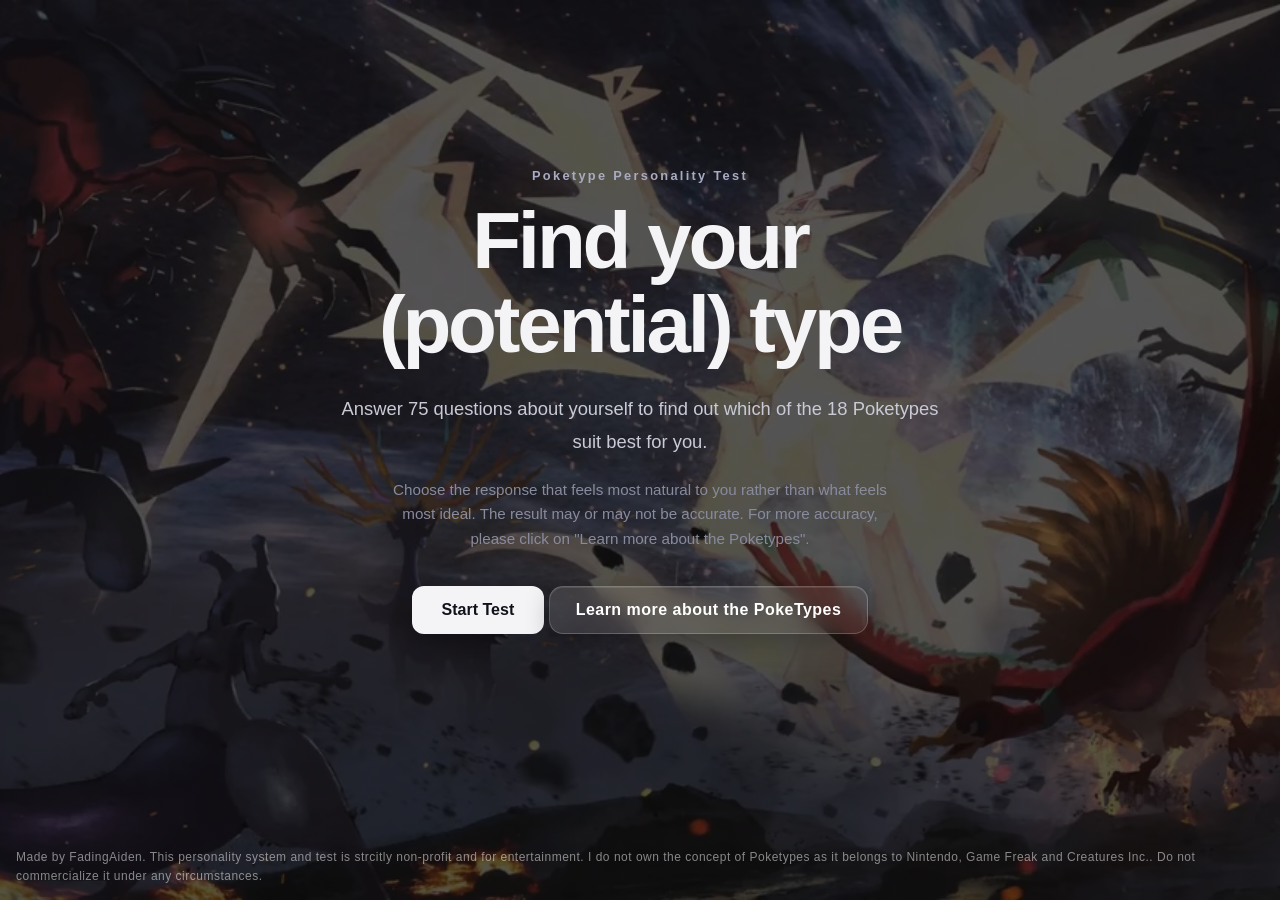
==== index.html @ 8beb725d "Add files via upload" ====
<!DOCTYPE html>
<html lang="en">

<head>

    <meta charset="UTF-8">

    <meta
        name="viewport"
        content="width=device-width, initial-scale=1.0"
    >

    <title>Poketype Personality Test</title>

    <link rel="stylesheet" href="style.css">

</head>


<body>

    <main class="container">


        <!-- =================================================
             INTRO
             ================================================= -->

        <section
            id="intro-screen"
            class="screen active"
        >

            <div class="intro-content">

                <p class="eyebrow">
                    Poketype Personality Test
                </p>

                <h1>
                    Find your (potential) type
                </h1>

                <p class="intro-description">
                    Answer 75 questions about yourself to find out which of the 18 Poketypes suit best for you.
                </p>

                <p class="intro-note">
                    Choose the response that feels most
                    natural to you rather than what feels most ideal. The result may or may not be accurate. For more accuracy, please click on "Learn more about the Poketypes".
                </p>

                <button
                    id="start-btn"
                    class="primary-btn"
                >
                    Start Test
                </button>

                <button class="link-button"
                        onclick="window.open('https://docs.google.com/document/d/1dV7wnJ6kgc-hIJdKPleTADGYaIraZ_ONSq7M1_oAj3M/edit?usp=sharing', '_blank')">
                    Learn more about the PokeTypes
                </button>

            </div>

        </section>



        <!-- =================================================
             TEST
             ================================================= -->

        <section
            id="test-screen"
            class="screen"
        >

            <div class="test-header">

                <span id="question-number">
                    Question 1 / 75
                </span>

            </div>


            <div class="progress-container">

                <div
                    id="progress-bar"
                    class="progress-bar"
                ></div>

            </div>


            <div class="question-card">

                <p class="question-label">
                    made by aiden btw.
                </p>

                <h2 id="question-text">
                    Question goes here
                </h2>


                <div id="answer-buttons"></div>

            </div>


            <div class="navigation">

                <button
                    id="back-btn"
                    class="secondary-btn"
                    disabled
                >
                    ← Back
                </button>

            </div>

        </section>



        <!-- =================================================
             RESULTS
             ================================================= -->

        <section
            id="result-screen"
            class="screen"
        >

            <div class="result-header">

                <p class="eyebrow">
                    YOUR RESULTS
                </p>

                <h1>
                    Your Poketype
                </h1>

            </div>


            <!-- PRIMARY TYPE -->

            <div
                id="result-main"
                class="primary-result"
            ></div>


            <!-- AUXILIARY TYPE -->

            <div
                id="result-auxiliary"
                class="auxiliary-result"
            ></div>


            <!-- ALL TYPES -->

            <div class="all-types">

                <h2>
                    Your Type
                </h2>

                <p class="section-description">
                    These percentages show how strongly
                    your answers leaned toward each type.
                </p>

                <div id="result-types"></div>

            </div>

            <button class="link-button"
                        onclick="window.open('https://docs.google.com/document/d/1dV7wnJ6kgc-hIJdKPleTADGYaIraZ_ONSq7M1_oAj3M/edit?usp=sharing', '_blank')">
                    Learn more about the PokeTypes
                </button>

            <button
                id="restart-btn"
                class="primary-btn restart-btn"
            >
                Take Test Again
            </button>

        </section>

    </main>


    <script src="script.js"></script>

    <div class="made-by">
    Made by FadingAiden. This personality system and test is strcitly non-profit and for entertainment. I do not own the concept of Poketypes as it belongs to Nintendo, Game Freak and Creatures Inc.. Do not commercialize it under any circumstances.

</div>

</body>

</html>
---- style.css ----
/* =========================================================
   GENERAL
   ========================================================= */

* {
    box-sizing: border-box;
}

html {
    scroll-behavior: smooth;
}

body {
    margin: 0;
    min-height: 100vh;

    font-family:
        -apple-system,
        BlinkMacSystemFont,
        "Segoe UI",
        Roboto,
        Helvetica,
        Arial,
        sans-serif;

    background:
        radial-gradient(
            circle at top,
            #20243a 0%,
            #11131f 45%,
            #090a10 100%
        );

    color: #f4f4f7;

    line-height: 1.6;
}


/* =========================================================
   CONTAINER
   ========================================================= */

.container {
    width: 100%;
    max-width: 850px;

    margin: 0 auto;

    padding: 40px 20px 80px;
}


/* =========================================================
   SCREENS
   ========================================================= */

.screen {
    display: none;
}

.screen.active {
    display: block;
}


/* =========================================================
   INTRO
   ========================================================= */

#intro-screen {
    min-height: 80vh;

    display: none;

    align-items: center;
    justify-content: center;

    text-align: center;
}

#intro-screen.active {
    display: flex;
}

.intro-content {
    width: 100%;
    max-width: 650px;
}

.eyebrow {
    margin: 0 0 12px;

    color: #a9abc2;

    font-size: 0.8rem;
    font-weight: 700;

    letter-spacing: 0.18em;
}

.intro-content h1 {
    margin: 0 0 25px;

    font-size: clamp(2.7rem, 8vw, 5rem);

    line-height: 1.05;

    letter-spacing: -0.04em;
}

.intro-description {
    max-width: 600px;

    margin: 0 auto 20px;

    color: #c9cad6;

    font-size: 1.15rem;

    line-height: 1.8;
}

.intro-note {
    max-width: 500px;

    margin: 0 auto 35px;

    color: #888b9e;

    font-size: 0.95rem;
}


/* =========================================================
   BUTTONS
   ========================================================= */

button {
    font-family: inherit;

    cursor: pointer;

    border: none;

    transition:
        transform 0.15s ease,
        background 0.15s ease,
        border-color 0.15s ease,
        opacity 0.15s ease;
}

button:active {
    transform: scale(0.98);
}

.primary-btn {
    padding: 15px 30px;

    border-radius: 12px;

    background: #f4f4f7;

    color: #10111a;

    font-size: 1rem;

    font-weight: 700;
}

.primary-btn:hover {
    transform: translateY(-2px);

    background: #ffffff;
}

.secondary-btn {
    padding: 11px 20px;

    border-radius: 10px;

    background: transparent;

    border: 1px solid #34374b;

    color: #c8c9d5;

    font-size: 0.95rem;
}

.secondary-btn:hover:not(:disabled) {
    background: #1b1e2d;

    border-color: #50536a;
}

.secondary-btn:disabled {
    opacity: 0.3;

    cursor: not-allowed;
}


/* =========================================================
   TEST HEADER
   ========================================================= */

.test-header {
    display: flex;

    justify-content: space-between;
    align-items: center;

    margin-bottom: 10px;
}

#question-number {
    color: #9ea1b5;

    font-size: 0.9rem;

    font-weight: 600;
}


/* =========================================================
   PROGRESS
   ========================================================= */

.progress-container {
    width: 100%;

    height: 7px;

    margin-bottom: 35px;

    overflow: hidden;

    border-radius: 20px;

    background: #202332;
}

.progress-bar {
    width: 0%;

    height: 100%;

    border-radius: inherit;

    background: #f4f4f7;

    transition:
        width 0.3s ease;
}


/* =========================================================
   QUESTION CARD
   ========================================================= */

.question-card {
    padding: 40px;

    border: 1px solid #292c3d;

    border-radius: 20px;

    background:
        rgba(23, 25, 37, 0.9);

    box-shadow:
        0 20px 60px rgba(0, 0, 0, 0.25);
}

.question-label {
    margin: 0 0 15px;

    color: #777b90;

    font-size: 0.75rem;

    font-weight: 700;

    letter-spacing: 0.15em;
}

#question-text {
    margin: 0 0 35px;

    font-size: clamp(1.45rem, 4vw, 2rem);

    line-height: 1.4;

    letter-spacing: -0.02em;
}


/* =========================================================
   ANSWERS
   ========================================================= */

#answer-buttons {
    display: flex;

    flex-direction: column;

    gap: 10px;
}

.answer-btn {
    width: 100%;

    padding: 17px 20px;

    text-align: left;

    border-radius: 12px;

    border: 1px solid #303346;

    background: #191b28;

    color: #d8d9e1;

    font-size: 1rem;
}

.answer-btn:hover {
    background: #232637;

    border-color: #55596f;

    transform: translateX(3px);
}

.answer-btn.selected {
    background: #f4f4f7;

    border-color: #f4f4f7;

    color: #11121a;
}


/* =========================================================
   NAVIGATION
   ========================================================= */

.navigation {
    display: flex;

    justify-content: flex-start;

    margin-top: 20px;
}


/* =========================================================
   RESULTS HEADER
   ========================================================= */

.result-header {
    text-align: center;

    margin-bottom: 35px;
}

.result-header h1 {
    margin: 0;

    font-size: clamp(2rem, 6vw, 3.5rem);

    line-height: 1.1;
}


/* =========================================================
   PRIMARY RESULT
   ========================================================= */

.primary-result {
    position: relative;

    padding: 45px 40px;

    margin-bottom: 20px;

    text-align: center;

    border-radius: 24px;

    border: 1px solid #383b50;

    background:
        linear-gradient(
            145deg,
            #202338,
            #161824
        );

    overflow: hidden;

    --type-color: #ffffff;
}

.primary-result::before {
    content: "";

    position: absolute;

    width: 280px;
    height: 280px;

    top: -170px;
    left: 50%;

    transform: translateX(-50%);

    border-radius: 50%;

    background: var(--type-color);

    opacity: 0.18;

    filter: blur(55px);

    pointer-events: none;
}

.primary-result > * {
    position: relative;

    z-index: 1;
}

.primary-result h2 {
    margin: 0 0 5px;

    font-size: clamp(2.5rem, 8vw, 4rem);

    line-height: 1;

    color: var(--type-color);
}

.primary-result p {
    max-width: 650px;

    margin: 20px auto 0;

    color: #c6c8d4;

    font-size: 1.05rem;

    line-height: 1.8;
}

.primary-result .result-percentage {
    margin: 15px 0 0;

    color: var(--type-color);

    font-size: 1.3rem;

    font-weight: 800;
}


/* =========================================================
   AUX RESULT
   ========================================================= */

.auxiliary-result {
    position: relative;

    padding: 30px;

    margin-bottom: 45px;

    border-radius: 18px;

    border: 1px solid #303346;

    background: #151722;

    overflow: hidden;

    --auxiliary-color: #777b90;
}

.auxiliary-result::before {
    content: "";

    position: absolute;

    left: 0;
    top: 0;
    bottom: 0;

    width: 4px;

    background: var(--auxiliary-color);
}

.auxiliary-result h3 {
    margin: 0 0 10px;

    color: var(--auxiliary-color);

    font-size: 1.3rem;
}

.auxiliary-result p {
    margin: 8px 0;

    color: #bfc1cd;

    line-height: 1.7;
}


/* =========================================================
   ALL TYPES
   ========================================================= */

.all-types {
    margin-top: 20px;
}

.all-types h2 {
    margin: 0 0 5px;

    font-size: 1.8rem;
}

.section-description {
    margin: 0 0 25px;

    color: #85889b;

    font-size: 0.95rem;
}


/* =========================================================
   TYPE RESULTS
   ========================================================= */

.type-result {
    margin-bottom: 18px;

    padding: 4px 0;

    --type-color: #ffffff;
}

.type-result-header {
    display: flex;

    justify-content: space-between;

    align-items: center;

    margin-bottom: 7px;

    color: #d7d8e0;

    font-size: 0.95rem;

    font-weight: 600;
}

.type-result-name {
    display: flex;

    align-items: center;

    gap: 9px;
}

.type-result-name::before {
    content: "";

    width: 9px;
    height: 9px;

    flex-shrink: 0;

    border-radius: 50%;

    background: var(--type-color);

    box-shadow:
        0 0 10px var(--type-color);
}

.type-result-percentage {
    color: var(--type-color);

        align-items: center;
}

.type-result-bar {
    width: 100%;

    height: 9px;

    overflow: hidden;

    border-radius: 20px;

    background: #222534;
}

.type-result-fill {
    height: 100%;

    border-radius: inherit;

    background: var(--type-color);

    box-shadow:
        0 0 12px var(--type-color);

    transition:
        width 0.7s ease;
}


/* =========================================================
   TYPE COLORS
   ========================================================= */

.type-normal {
    --type-color: #FFFFFF;
}

.type-fire {
    --type-color: #ff6e00;
}

.type-water {
    --type-color: #4498ff;
}

.type-electric {
    --type-color: #eaff00;
}

.type-grass {
    --type-color: #15ff00;
}

.type-ice {
    --type-color: #03fff2;
}

.type-fighting {
    --type-color: #d20700;
}

.type-poison {
    --type-color: #cc00ff;
}

.type-ground {
    --type-color: #926527;
}

.type-flying {
    --type-color: #97a4d8;
}

.type-psychic {
    --type-color: #F95587;
}

.type-bug {
    --type-color: #c4de00;
}

.type-rock {
    --type-color: #b6aa71;
}

.type-ghost {
    --type-color: #693fa1;
}

.type-dragon {
    --type-color: #6F35FC;
}

.type-dark {
    --type-color: #000000;
}

.type-steel {
    --type-color: #77bebf;
}

.type-fairy {
    --type-color: #fa70ff;
}


/* =========================================================
   RESTART
   ========================================================= */

.restart-btn {
    display: block;

    margin: 45px auto 0;
}


/* =========================================================
   le mobile
   ========================================================= */

@media (max-width: 600px) {

    .container {
        padding:
            25px
            15px
            60px;
    }

    .question-card {
        padding: 25px 20px;
    }

    #question-text {
        font-size: 1.35rem;

        line-height: 1.45;
    }

    .answer-btn {
        padding: 15px;

        font-size: 0.95rem;
    }

    .primary-result {
        padding: 35px 20px;
    }

    .primary-result h2 {
        font-size: 3rem;
    }

    .auxiliary-result {
        padding: 25px 20px;
    }

    .intro-content h1 {
        font-size: 2.8rem;
    }

}

.link-button {
    padding: 14px 26px;

    border: 1px solid rgba(255, 255, 255, 0.2);
    border-radius: 14px;

    background: linear-gradient(
        135deg,
        rgba(255, 255, 255, 0.12),
        rgba(255, 255, 255, 0.05)
    );

    color: white;

    font-size: 1rem;
    font-weight: 700;
    letter-spacing: 0.03em;

    cursor: pointer;

    backdrop-filter: blur(10px);

    box-shadow:
        0 8px 25px rgba(0, 0, 0, 0.25),
        inset 0 1px 0 rgba(255, 255, 255, 0.1);

    transition:
        transform 0.2s ease,
        box-shadow 0.2s ease,
        border-color 0.2s ease;
}

.link-button:hover {
    transform: translateY(-3px);

    border-color: rgba(255, 255, 255, 0.45);

    box-shadow:
        0 12px 35px rgba(0, 0, 0, 0.35),
        0 0 20px rgba(169, 143, 243, 0.25);
}

.link-button:active {
    transform: translateY(0) scale(0.97);
}

#result-screen button {
    display: block;
    margin: 15px auto;
}

.made-by {
    position: fixed;
    bottom: 14px;
    left: 16px;

    font-size: 12px;
    letter-spacing: 0.5px;

    color: rgba(255, 255, 255, 0.5);

    z-index: 1000;
    user-select: none;
}

body {
    background-image:
        linear-gradient(
            rgba(0, 0, 0, 0.65),
            rgba(0, 0, 0, 0.65)
        ),
        url("images/background.webp");

    background-size: cover;
    background-position: center;
    background-repeat: no-repeat;
    background-attachment: fixed;
}
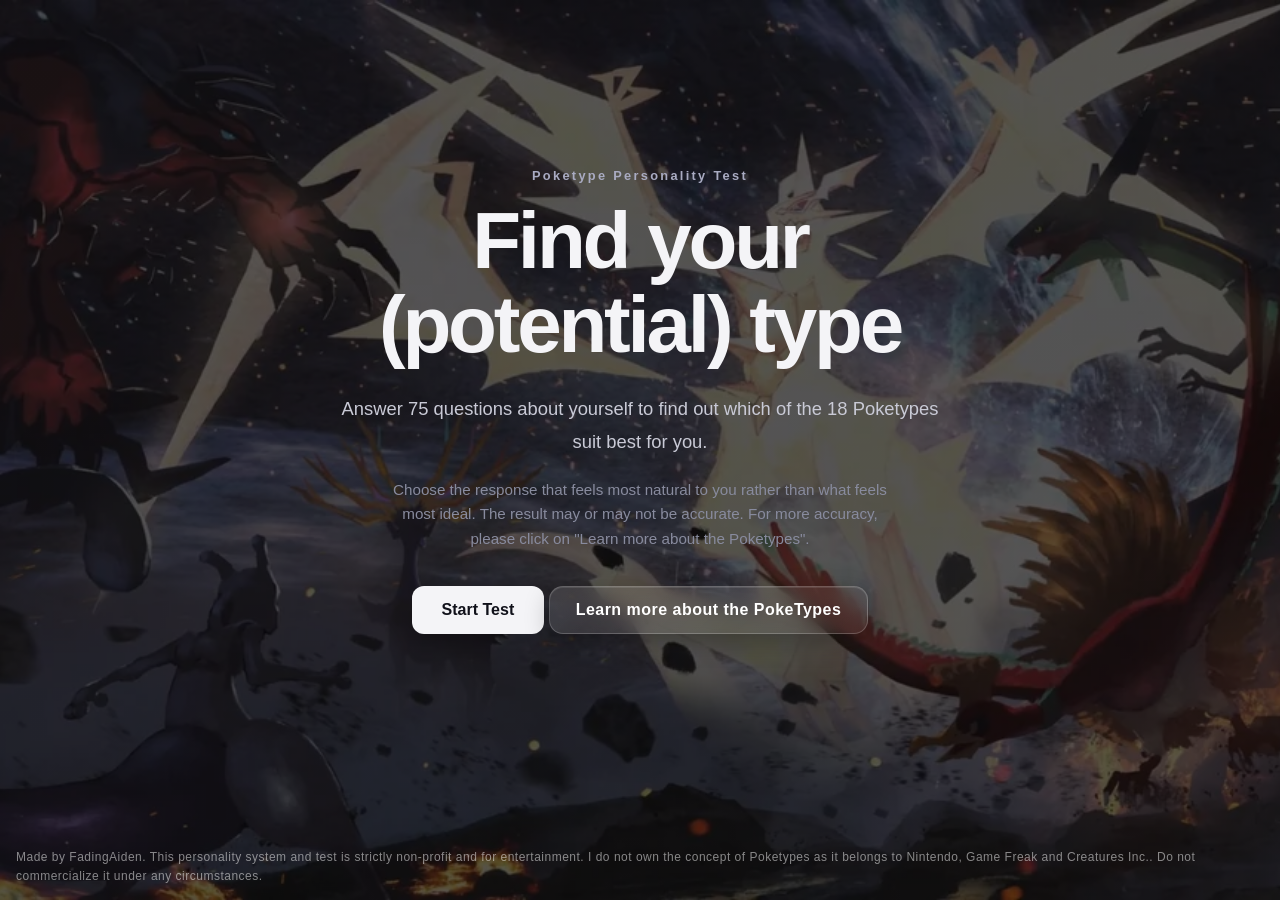
==== commit fcfb5237: "another update fixed a typo lmao" ====
--- a/index.html
+++ b/index.html
@@ -203,10 +203,10 @@
     <script src="script.js"></script>
 
     <div class="made-by">
-    Made by FadingAiden. This personality system and test is strcitly non-profit and for entertainment. I do not own the concept of Poketypes as it belongs to Nintendo, Game Freak and Creatures Inc.. Do not commercialize it under any circumstances.
+    Made by FadingAiden. This personality system and test is strictly non-profit and for entertainment. I do not own the concept of Poketypes as it belongs to Nintendo, Game Freak and Creatures Inc.. Do not commercialize it under any circumstances.
 
 </div>
 
 </body>
 
-</html>+</html>
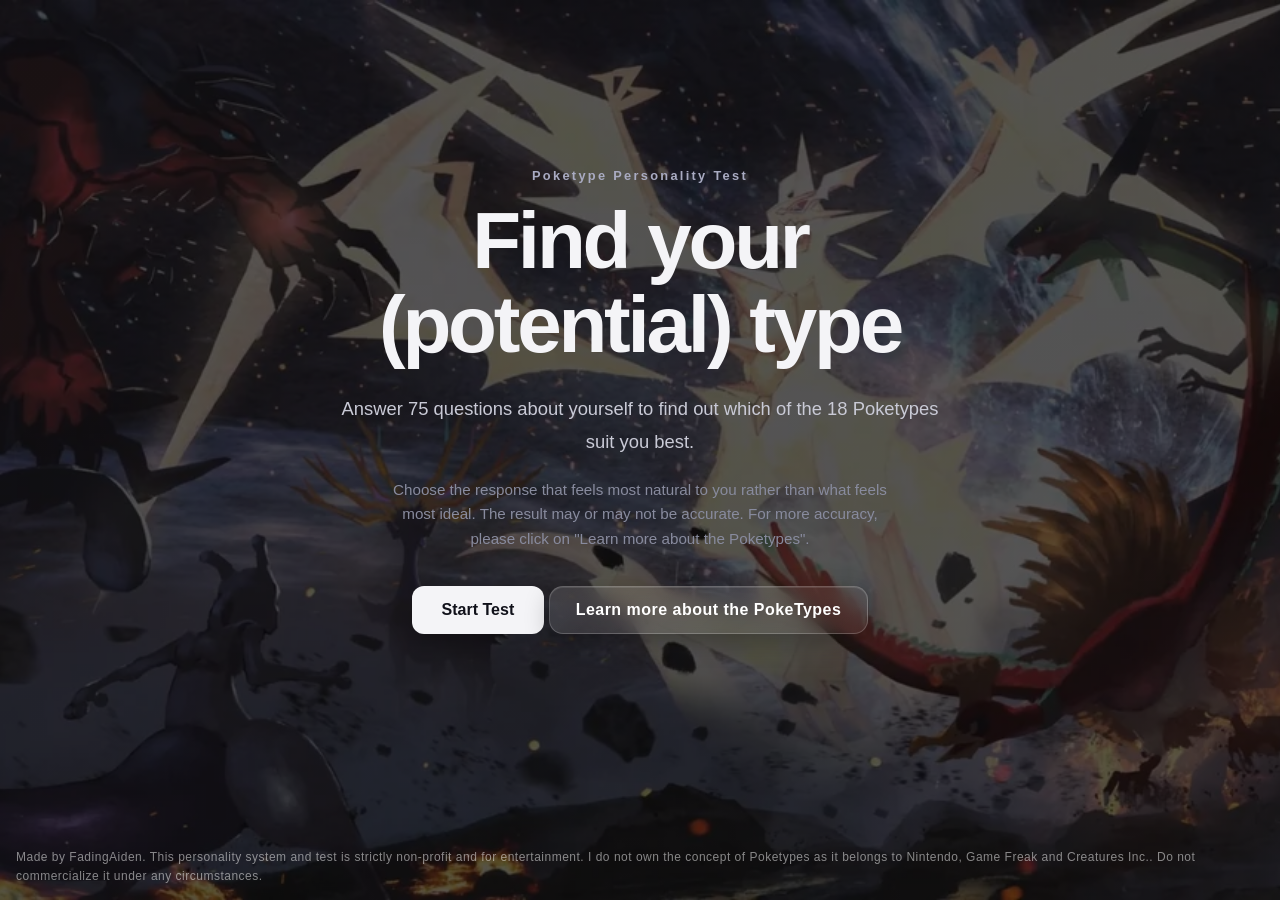
==== commit 323dbf39: "Update index.html" ====
--- a/index.html
+++ b/index.html
@@ -42,7 +42,7 @@
                 </h1>
 
                 <p class="intro-description">
-                    Answer 75 questions about yourself to find out which of the 18 Poketypes suit best for you.
+                    Answer 75 questions about yourself to find out which of the 18 Poketypes suit you best.
                 </p>
 
                 <p class="intro-note">
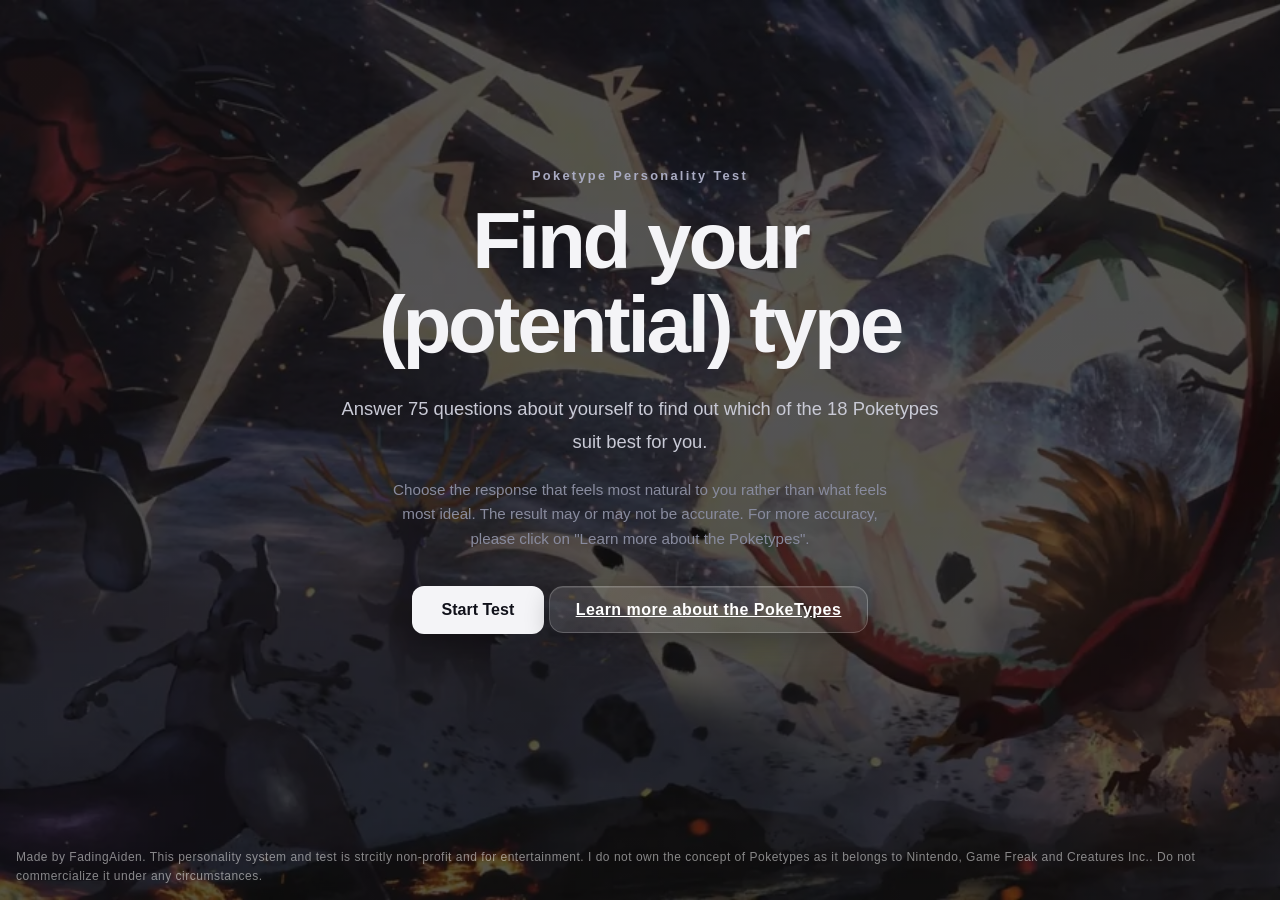
==== commit 8256aa1d: "Update index.html" ====
--- a/index.html
+++ b/index.html
@@ -42,7 +42,7 @@
                 </h1>
 
                 <p class="intro-description">
-                    Answer 75 questions about yourself to find out which of the 18 Poketypes suit you best.
+                    Answer 75 questions about yourself to find out which of the 18 Poketypes suit best for you.
                 </p>
 
                 <p class="intro-note">
@@ -57,10 +57,12 @@
                     Start Test
                 </button>
 
-                <button class="link-button"
-                        onclick="window.open('https://docs.google.com/document/d/1dV7wnJ6kgc-hIJdKPleTADGYaIraZ_ONSq7M1_oAj3M/edit?usp=sharing', '_blank')">
+                <a
+                    href="types.html"
+                    class="link-button"
+                >
                     Learn more about the PokeTypes
-                </button>
+                </a>
 
             </div>
 
@@ -200,10 +202,11 @@
     </main>
 
 
+    <script src="types-data.js"></script>
     <script src="script.js"></script>
 
     <div class="made-by">
-    Made by FadingAiden. This personality system and test is strictly non-profit and for entertainment. I do not own the concept of Poketypes as it belongs to Nintendo, Game Freak and Creatures Inc.. Do not commercialize it under any circumstances.
+    Made by FadingAiden. This personality system and test is strcitly non-profit and for entertainment. I do not own the concept of Poketypes as it belongs to Nintendo, Game Freak and Creatures Inc.. Do not commercialize it under any circumstances.
 
 </div>
 
